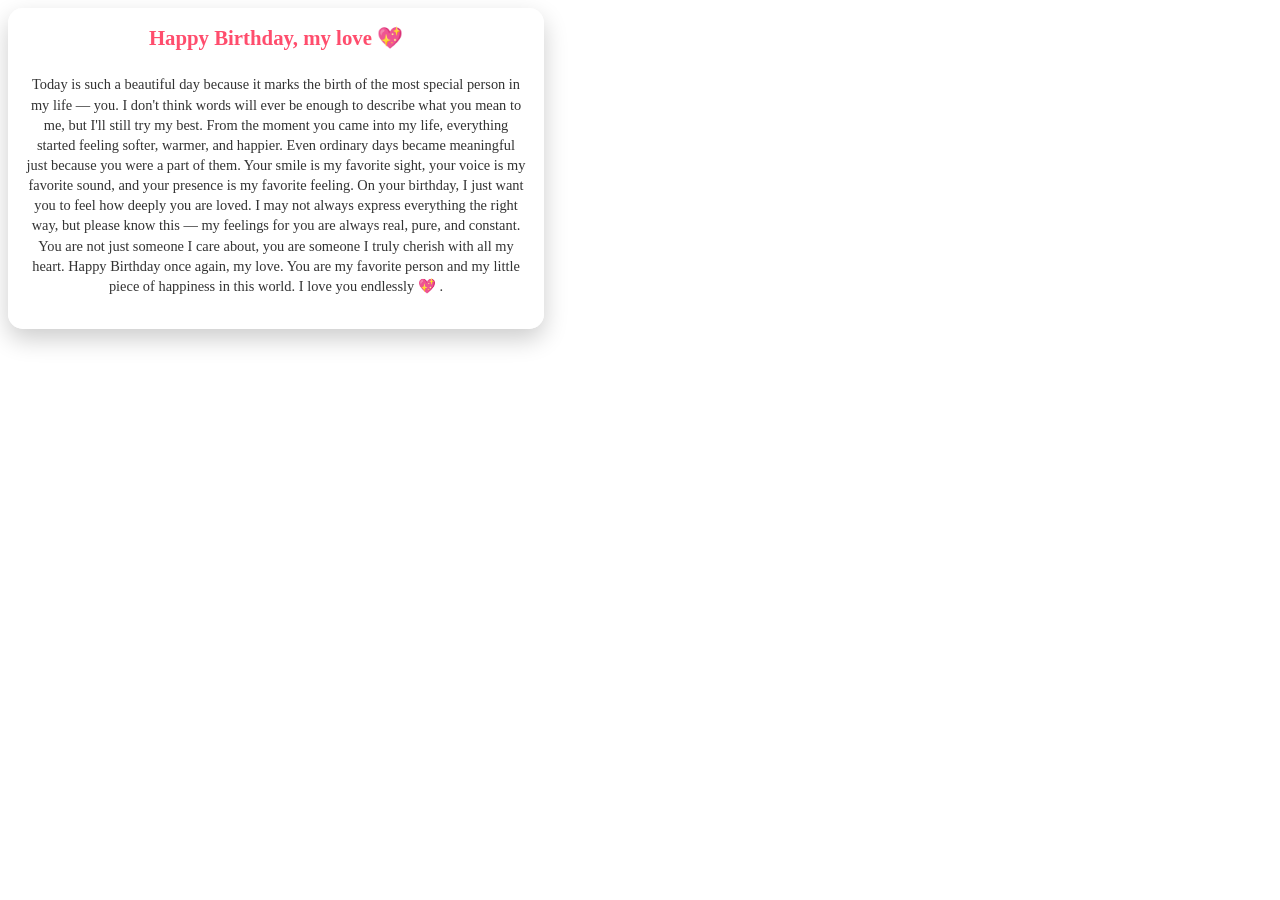
==== gift1.html @ b8d14d53 "Update gift1.html" ====
<!DOCTYPE html>
<html lang="en">
<head>
<meta charset="UTF-8">
<meta name="viewport" content="width=device-width, initial-scale=1.0">
<title>For Siya 💖</title>

<style>
<style>
body {
  margin: 0;
  min-height: 100vh;
  font-family: Arial, sans-serif;
  background: linear-gradient(135deg, #ff9a9e, #fad0c4);

  display: flex;
  justify-content: center;
  align-items: center;

  overflow: hidden;
  padding: 15px;
}

/* hearts stay correct */
.heart {
  position: absolute;
  top: -50px;
  font-size: 24px;
  animation: fall linear infinite;
  color: red;
}

@keyframes fall {
  0% {
    transform: translateY(-10vh) rotate(0deg);
    opacity: 1;
  }
  100% {
    transform: translateY(110vh) rotate(360deg);
    opacity: 0;
  }
}

/* CARD FIXED FOR MOBILE */
.card {
  z-index: 10;
  width: 92%;
  max-width: 500px;

  background: rgba(255,255,255,0.92);
  padding: 18px;

  border-radius: 15px;
  text-align: center;

  box-shadow: 0 10px 25px rgba(0,0,0,0.2);

  animation: fadeIn 1.2s ease;

  /* IMPORTANT FIX */
  max-height: 90vh;
  overflow: hidden;   /* NO SCROLL */
  display: flex;
  flex-direction: column;
  justify-content: center;
}

@keyframes fadeIn {
  from { opacity: 0; transform: scale(0.85); }
  to { opacity: 1; transform: scale(1); }
}

h2 {
  margin: 0 0 10px;
  color: #ff4d6d;
  font-size: 1.3rem;
}

p {
  font-size: 0.9rem;
  color: #333;
  line-height: 1.4;

  /* IMPORTANT: prevent overflow */
  overflow-wrap: break-word;
}
</style>
</head>

<body>

<script>
function createHearts() {
  for (let i = 0; i < 25; i++) {
    let heart = document.createElement("div");
    heart.classList.add("heart");
    heart.innerHTML = "💖";

    heart.style.left = Math.random() * 100 + "vw";
    heart.style.animationDuration = (2 + Math.random() * 3) + "s";
    heart.style.fontSize = (15 + Math.random() * 25) + "px";

    document.body.appendChild(heart);
  }
}
createHearts();
</script>

<div class="card">
  <h2>Happy Birthday, my love 💖 </h2>
  <p>

Today is such a beautiful day because it marks the birth of the most special person in my life — you. 
I don't think words will ever be enough to describe what you mean to me, but I'll still try my best.

From the moment you came into my life, everything started feeling softer, warmer, and happier. 
Even ordinary days became meaningful just because you were a part of them. 
Your smile is my favorite sight, your voice is my favorite sound, and your presence is my favorite feeling.

On your birthday, I just want you to feel how deeply you are loved. 

I may not always express everything the right way, but please know this — my feelings for you are always real, pure, and constant. 
    You are not just someone I care about, you are someone I truly cherish with all my heart.

Happy Birthday once again, my love. 
You are my favorite person and my little piece of happiness in this world.  

I love you endlessly 💖 .
</p>
</div>
<script>
window.addEventListener("load", () => {
    // Smooth page fade-in
    document.body.classList.add("loaded");

    // Smooth image loading
    document.querySelectorAll("img").forEach(img => {
        if (img.complete) {
            img.classList.add("loaded");
        } else {
            img.addEventListener("load", () => {
                img.classList.add("loaded");
            });
        }
    });
});
</script>
</body>
</html>
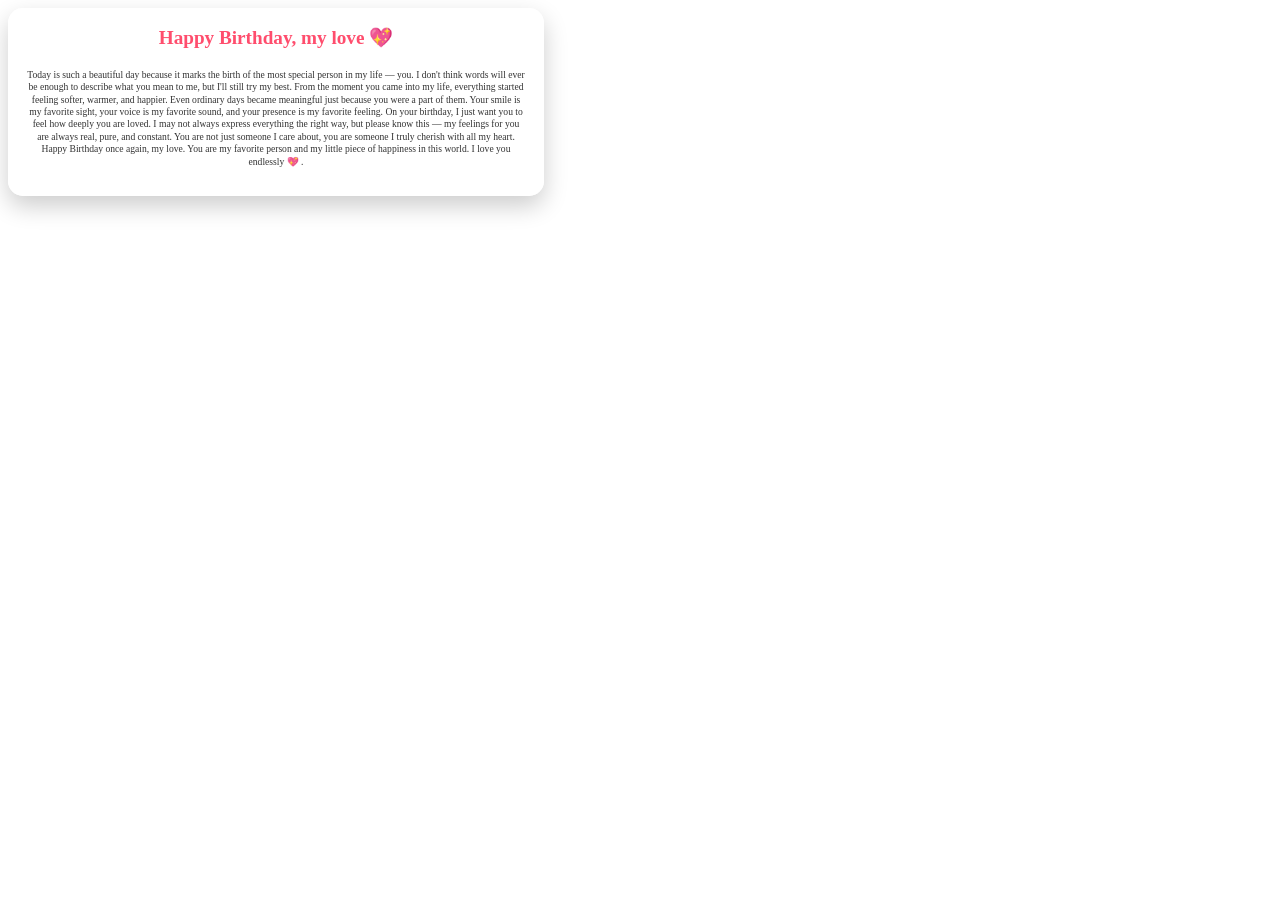
==== commit 625d934b: "Update gift1.html" ====
--- a/gift1.html
+++ b/gift1.html
@@ -41,7 +41,6 @@
   }
 }
 
-/* CARD FIXED FOR MOBILE */
 .card {
   z-index: 10;
   width: 92%;
@@ -57,9 +56,8 @@
 
   animation: fadeIn 1.2s ease;
 
-  /* IMPORTANT FIX */
   max-height: 90vh;
-  overflow: hidden;   /* NO SCROLL */
+  overflow: hidden;   
   display: flex;
   flex-direction: column;
   justify-content: center;
@@ -73,13 +71,13 @@
 h2 {
   margin: 0 0 10px;
   color: #ff4d6d;
-  font-size: 1.3rem;
+  font-size: 1.2rem;
 }
 
 p {
-  font-size: 0.9rem;
+  font-size: 0.6rem;
   color: #333;
-  line-height: 1.4;
+  line-height: 1.3;
 
   /* IMPORTANT: prevent overflow */
   overflow-wrap: break-word;
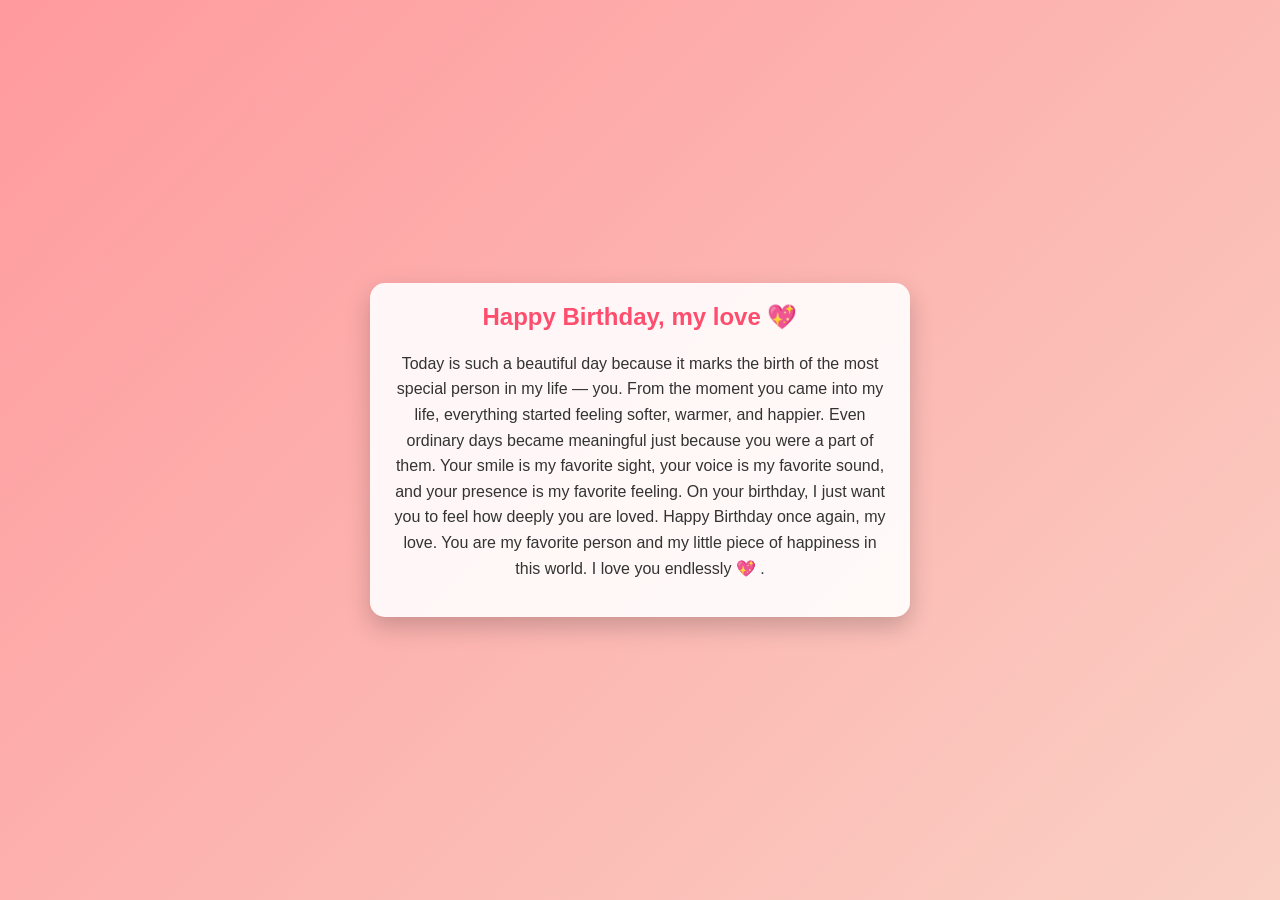
==== commit 3cbf0462: "Update gift1.html" ====
--- a/gift1.html
+++ b/gift1.html
@@ -6,22 +6,17 @@
 <title>For Siya 💖</title>
 
 <style>
-<style>
 body {
   margin: 0;
-  min-height: 100vh;
+  height: 100vh;
+  overflow: hidden;
   font-family: Arial, sans-serif;
   background: linear-gradient(135deg, #ff9a9e, #fad0c4);
-
   display: flex;
   justify-content: center;
   align-items: center;
-
-  overflow: hidden;
-  padding: 15px;
 }
 
-/* hearts stay correct */
 .heart {
   position: absolute;
   top: -50px;
@@ -43,44 +38,30 @@
 
 .card {
   z-index: 10;
-  width: 92%;
+  width: 85%;
   max-width: 500px;
-
-  background: rgba(255,255,255,0.92);
-  padding: 18px;
-
+  background: rgba(255,255,255,0.9);
+  padding: 20px;
   border-radius: 15px;
   text-align: center;
-
   box-shadow: 0 10px 25px rgba(0,0,0,0.2);
-
-  animation: fadeIn 1.2s ease;
-
-  max-height: 90vh;
-  overflow: hidden;   
-  display: flex;
-  flex-direction: column;
-  justify-content: center;
+  animation: fadeIn 1.5s ease;
 }
 
 @keyframes fadeIn {
-  from { opacity: 0; transform: scale(0.85); }
+  from { opacity: 0; transform: scale(0.7); }
   to { opacity: 1; transform: scale(1); }
 }
 
 h2 {
-  margin: 0 0 10px;
+  margin-top: 0;
   color: #ff4d6d;
-  font-size: 1.2rem;
 }
 
 p {
-  font-size: 0.6rem;
+  font-size: 1rem;
   color: #333;
-  line-height: 1.3;
-
-  /* IMPORTANT: prevent overflow */
-  overflow-wrap: break-word;
+  line-height: 1.6;
 }
 </style>
 </head>
@@ -109,17 +90,11 @@
   <p>
 
 Today is such a beautiful day because it marks the birth of the most special person in my life — you. 
-I don't think words will ever be enough to describe what you mean to me, but I'll still try my best.
-
 From the moment you came into my life, everything started feeling softer, warmer, and happier. 
 Even ordinary days became meaningful just because you were a part of them. 
 Your smile is my favorite sight, your voice is my favorite sound, and your presence is my favorite feeling.
 
 On your birthday, I just want you to feel how deeply you are loved. 
-
-I may not always express everything the right way, but please know this — my feelings for you are always real, pure, and constant. 
-    You are not just someone I care about, you are someone I truly cherish with all my heart.
-
 Happy Birthday once again, my love. 
 You are my favorite person and my little piece of happiness in this world.  
 
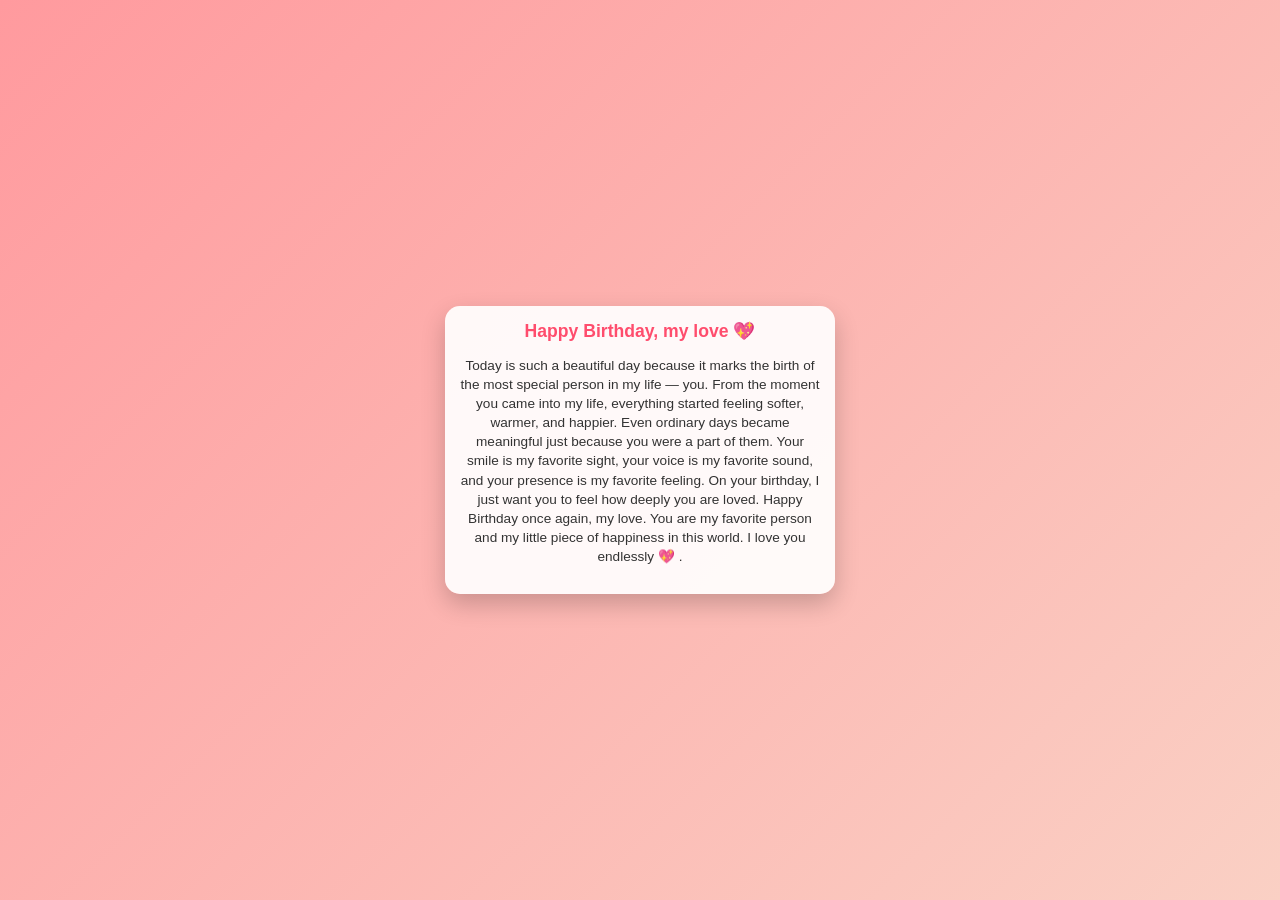
==== commit 5ab2d4ef: "Update gift1.html" ====
--- a/gift1.html
+++ b/gift1.html
@@ -9,14 +9,17 @@
 body {
   margin: 0;
   height: 100vh;
-  overflow: hidden;
   font-family: Arial, sans-serif;
   background: linear-gradient(135deg, #ff9a9e, #fad0c4);
+
   display: flex;
   justify-content: center;
   align-items: center;
+
+  overflow: hidden;
 }
 
+/* Hearts unchanged */
 .heart {
   position: absolute;
   top: -50px;
@@ -36,32 +39,39 @@
   }
 }
 
+/* SMALL + CENTERED CARD */
 .card {
   z-index: 10;
-  width: 85%;
-  max-width: 500px;
-  background: rgba(255,255,255,0.9);
-  padding: 20px;
+
+  width: 78%;
+  max-width: 360px;   /* smaller card */
+  padding: 15px;
+
+  background: rgba(255,255,255,0.92);
   border-radius: 15px;
+
   text-align: center;
   box-shadow: 0 10px 25px rgba(0,0,0,0.2);
-  animation: fadeIn 1.5s ease;
+
+  animation: fadeIn 1.2s ease;
 }
 
+/* smoother small animation */
 @keyframes fadeIn {
-  from { opacity: 0; transform: scale(0.7); }
+  from { opacity: 0; transform: scale(0.85); }
   to { opacity: 1; transform: scale(1); }
 }
 
 h2 {
   margin-top: 0;
   color: #ff4d6d;
+  font-size: 1.1rem;
 }
 
 p {
-  font-size: 1rem;
+  font-size: 0.85rem;
   color: #333;
-  line-height: 1.6;
+  line-height: 1.4;
 }
 </style>
 </head>
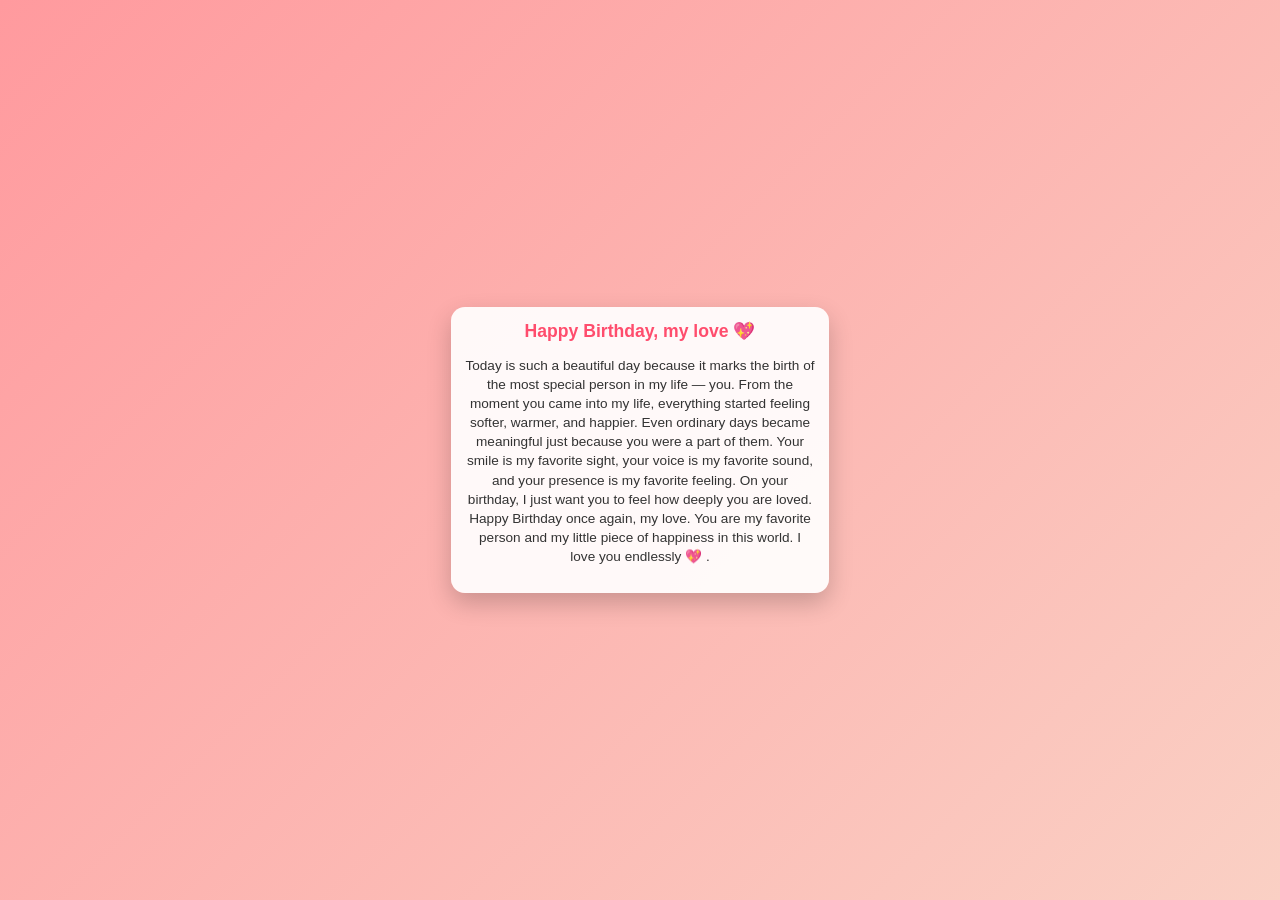
==== commit 195b5666: "Update gift1.html" ====
--- a/gift1.html
+++ b/gift1.html
@@ -19,11 +19,10 @@
   overflow: hidden;
 }
 
-/* Hearts unchanged */
 .heart {
   position: absolute;
   top: -50px;
-  font-size: 24px;
+  font-size: 20px;
   animation: fall linear infinite;
   color: red;
 }
@@ -39,16 +38,15 @@
   }
 }
 
-/* SMALL + CENTERED CARD */
 .card {
   z-index: 10;
 
-  width: 78%;
-  max-width: 360px;   /* smaller card */
-  padding: 15px;
+  width: 77%;
+  max-width: 350px;   /* smaller card */
+  padding: 14px;
 
   background: rgba(255,255,255,0.92);
-  border-radius: 15px;
+  border-radius: 14px;
 
   text-align: center;
   box-shadow: 0 10px 25px rgba(0,0,0,0.2);
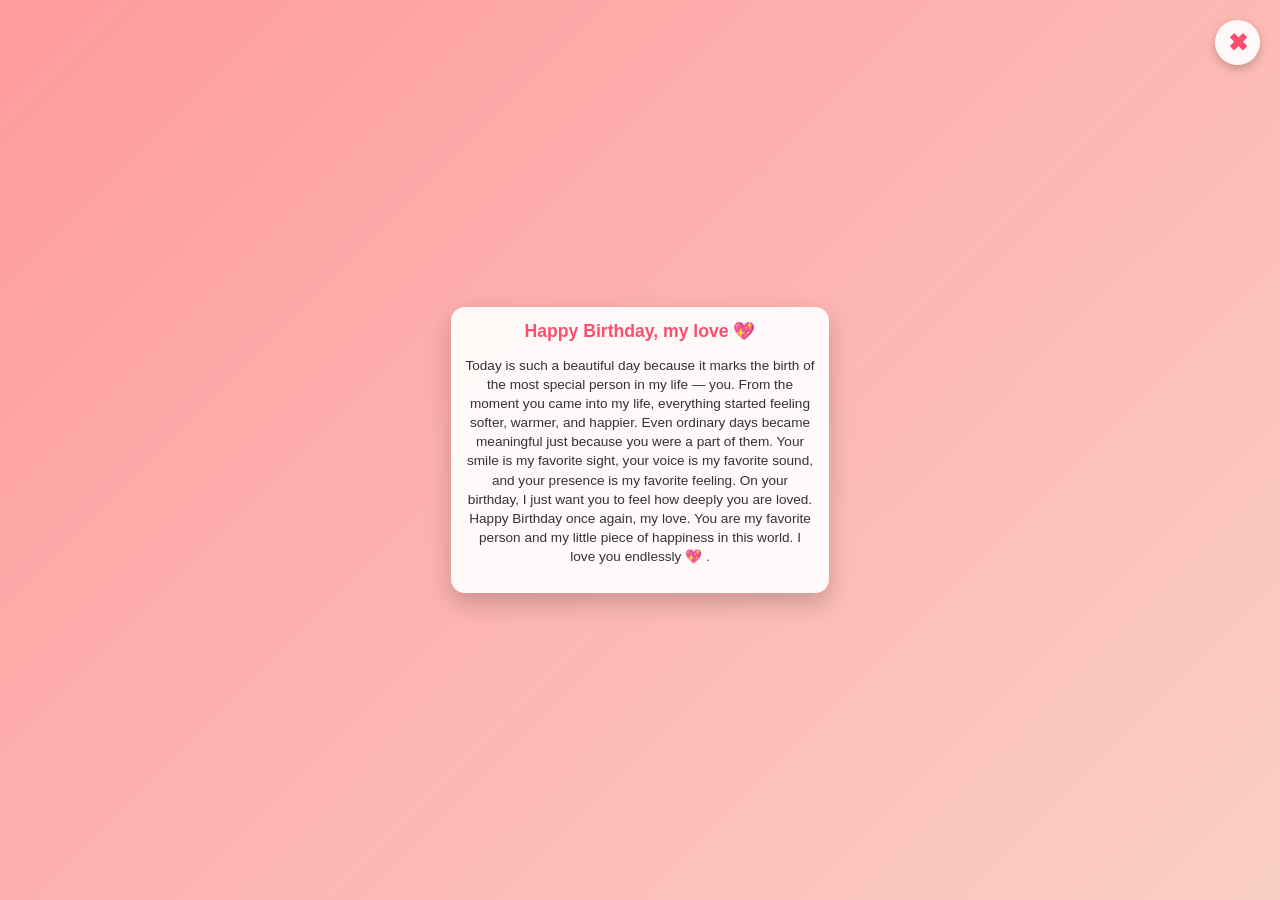
==== commit a749aae1: "Update gift1.html" ====
--- a/gift1.html
+++ b/gift1.html
@@ -71,11 +71,36 @@
   color: #333;
   line-height: 1.4;
 }
+  .close-btn {
+  position: fixed;
+  top: 20px;
+  right: 20px;
+  width: 45px;
+  height: 45px;
+  border: none;
+  border-radius: 50%;
+  background: rgba(255, 255, 255, 0.9);
+  color: #ff4d6d;
+  font-size: 24px;
+  font-weight: bold;
+  cursor: pointer;
+  box-shadow: 0 4px 10px rgba(0,0,0,0.2);
+  z-index: 9999;
+  transition: 0.3s;
+}
+
+.close-btn:hover {
+  background: #ff4d6d;
+  color: white;
+  transform: scale(1.1);
+}
 </style>
 </head>
 
 <body>
-
+<button class="close-btn" onclick="window.location.href='surprise.html'">
+  ✖
+</button>
 <script>
 function createHearts() {
   for (let i = 0; i < 25; i++) {
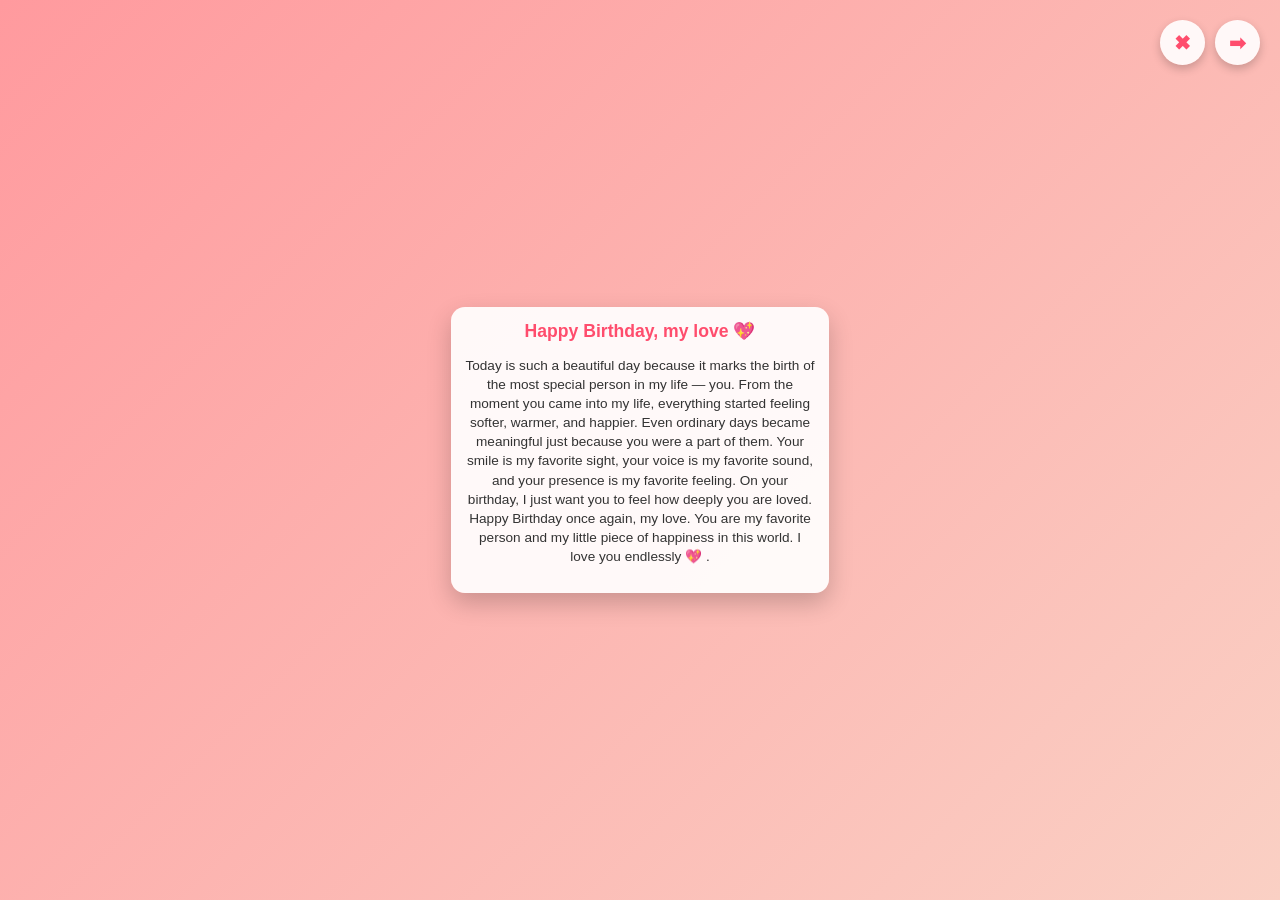
==== commit 7826712d: "Update gift1.html" ====
--- a/gift1.html
+++ b/gift1.html
@@ -32,7 +32,7 @@
     transform: translateY(-10vh) rotate(0deg);
     opacity: 1;
   }
-  100% {
+ 100% {
     transform: translateY(110vh) rotate(360deg);
     opacity: 0;
   }
@@ -71,25 +71,35 @@
   color: #333;
   line-height: 1.4;
 }
-  .close-btn {
+
+/* button container */
+.nav-buttons {
   position: fixed;
   top: 20px;
   right: 20px;
+  display: flex;
+  gap: 10px;
+  z-index: 9999;
+}
+
+.nav-btn {
   width: 45px;
   height: 45px;
   border: none;
   border-radius: 50%;
   background: rgba(255, 255, 255, 0.9);
   color: #ff4d6d;
-  font-size: 24px;
+  font-size: 20px;
   font-weight: bold;
   cursor: pointer;
   box-shadow: 0 4px 10px rgba(0,0,0,0.2);
-  z-index: 9999;
   transition: 0.3s;
+  display: flex;
+  justify-content: center;
+  align-items: center;
 }
 
-.close-btn:hover {
+.nav-btn:hover {
   background: #ff4d6d;
   color: white;
   transform: scale(1.1);
@@ -98,9 +108,17 @@
 </head>
 
 <body>
-<button class="close-btn" onclick="window.location.href='surprise.html'">
-  ✖
-</button>
+
+<!-- Navigation Buttons -->
+<div class="nav-buttons">
+  <button class="nav-btn" onclick="window.location.href='surprise.html'" title="Close">
+    ✖
+  </button>
+  <button class="nav-btn" onclick="window.location.href='gift2.html'" title="Next">
+    ➡
+  </button>
+</div>
+
 <script>
 function createHearts() {
   for (let i = 0; i < 25; i++) {
@@ -121,7 +139,6 @@
 <div class="card">
   <h2>Happy Birthday, my love 💖 </h2>
   <p>
-
 Today is such a beautiful day because it marks the birth of the most special person in my life — you. 
 From the moment you came into my life, everything started feeling softer, warmer, and happier. 
 Even ordinary days became meaningful just because you were a part of them. 
@@ -134,12 +151,11 @@
 I love you endlessly 💖 .
 </p>
 </div>
+
 <script>
 window.addEventListener("load", () => {
-    // Smooth page fade-in
     document.body.classList.add("loaded");
 
-    // Smooth image loading
     document.querySelectorAll("img").forEach(img => {
         if (img.complete) {
             img.classList.add("loaded");
